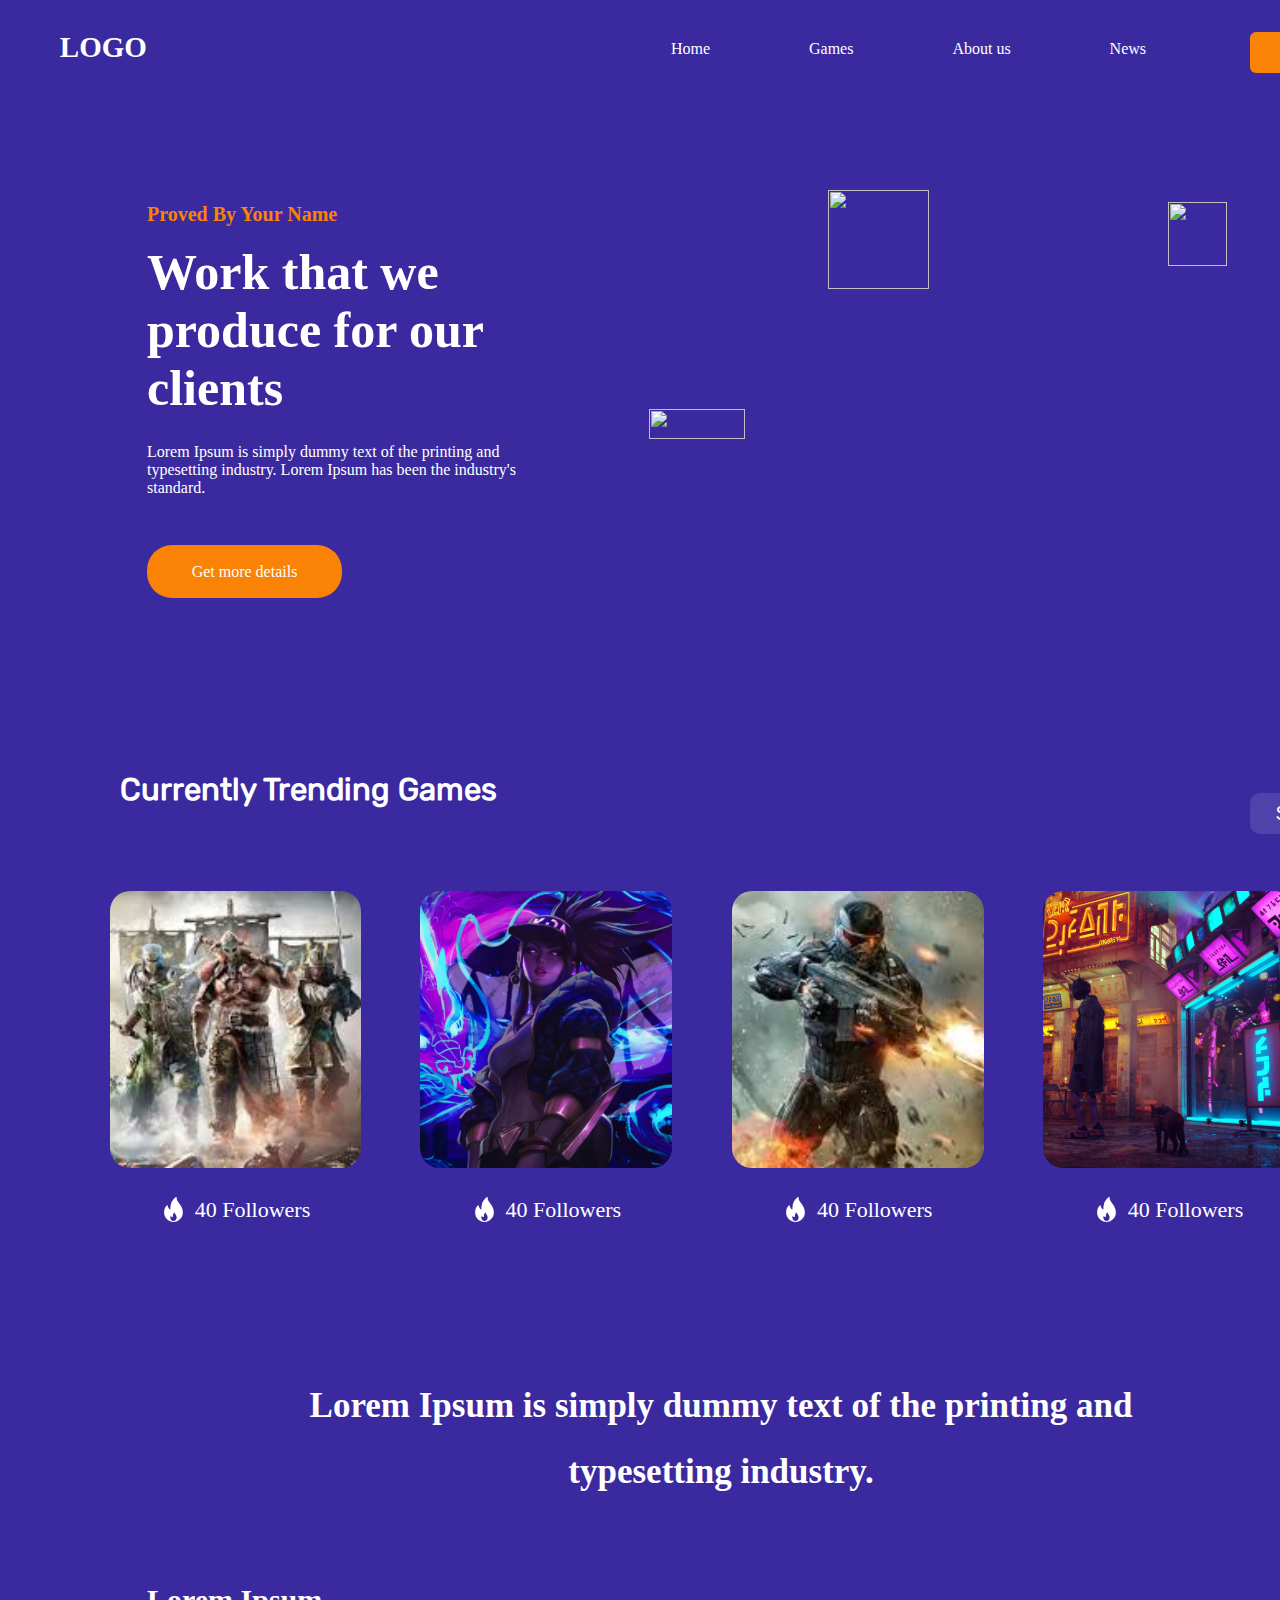
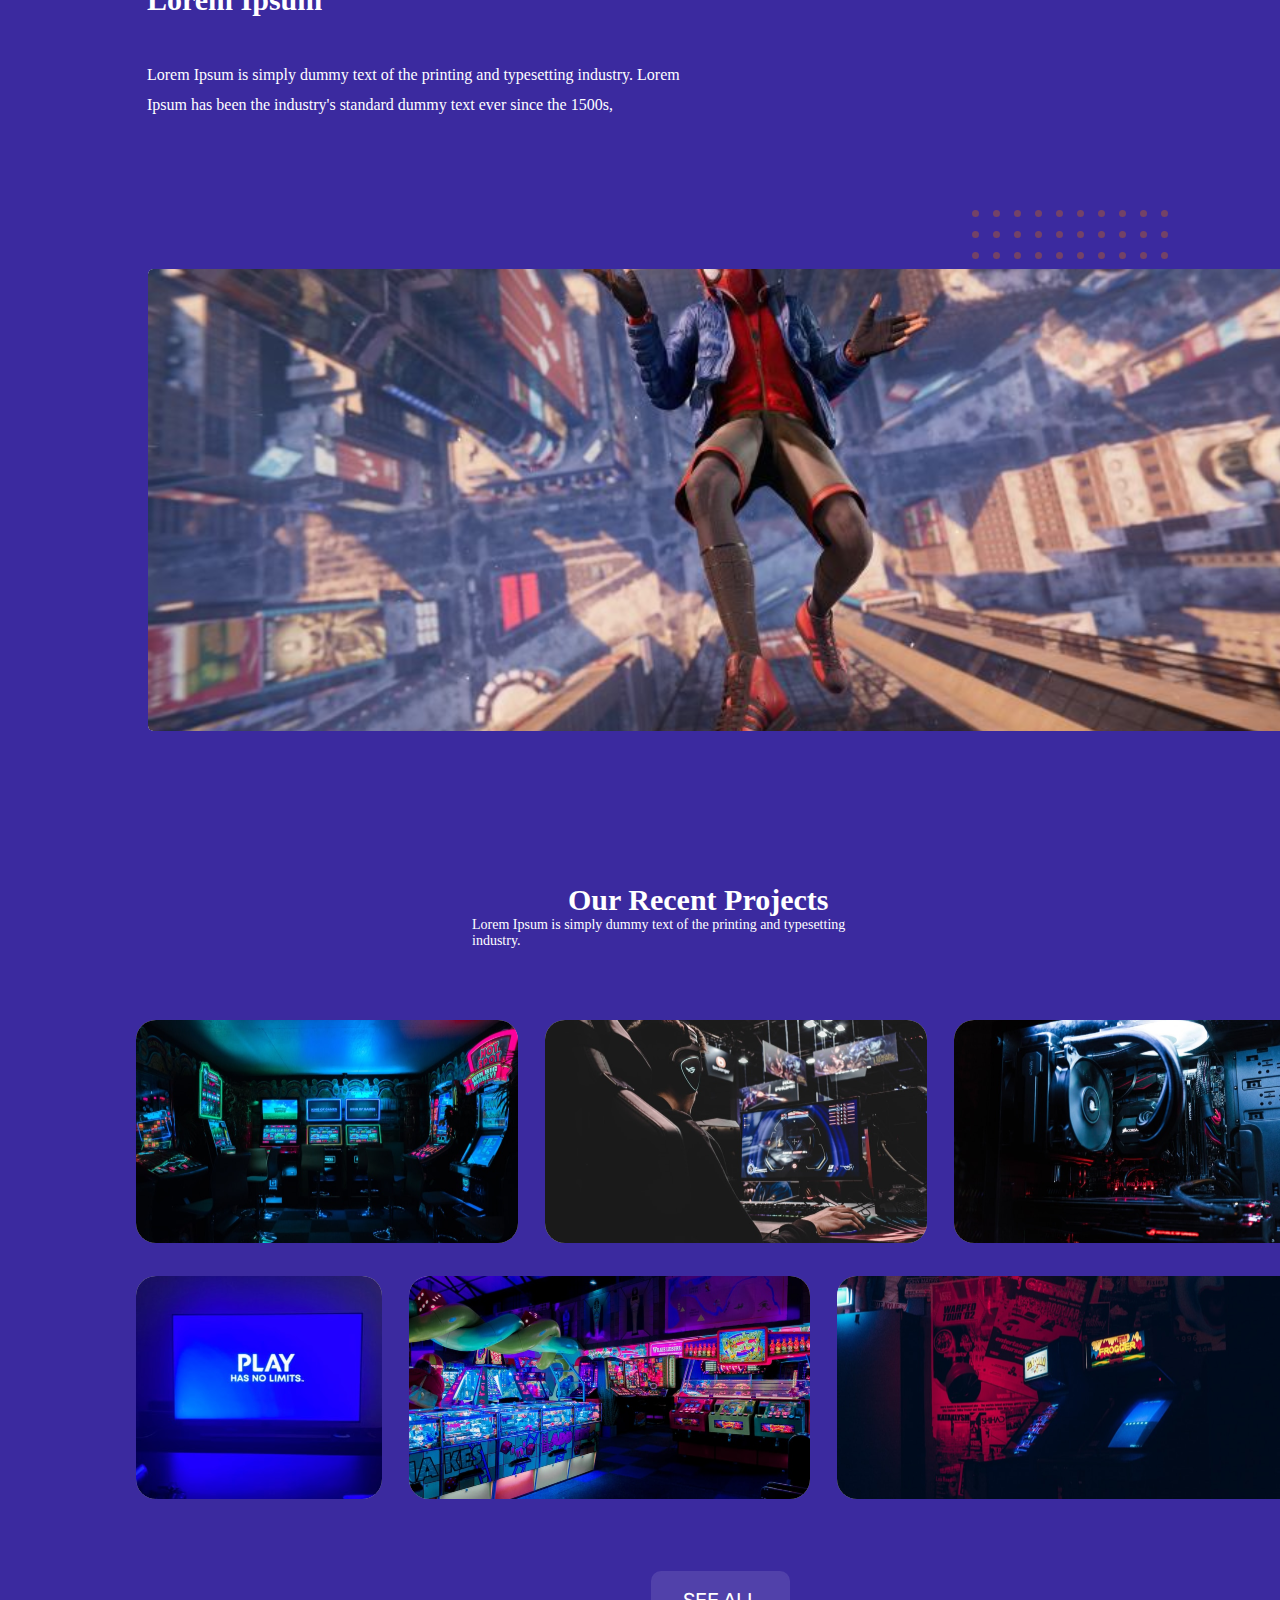
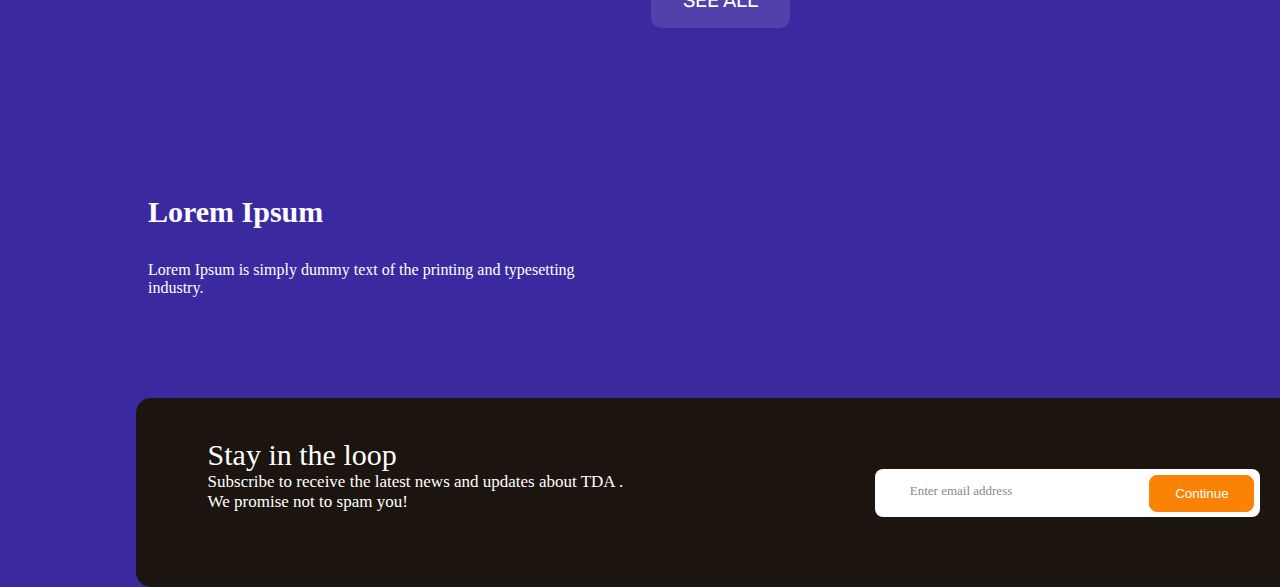
==== index.html @ ee5cc14a "edit code" ====
<!DOCTYPE html>
<html lang="en">
<head>
    <meta charset="UTF-8"/>
    <meta name="viewport" content="width=device-width, initial-scale=1.0"/>
    <meta name="description" content="Gaming-Website">
    <link rel="stylesheet" href="styles/style.css">
    <link rel="icon"  href="assets/images/favicon.svg">
    <title>GAMiFY</title>
</head>
<body>
<div id="div1">
    <div id="div2">
        LOGO
    </div>
    <div id="div4">
        <div id="div3">
            <a href="">Home</a>
            <a href="page2.html">Games</a>
            <a href="">About us</a>
            <a href="">News</a>
        </div>
        <button>light</button>
    </div>
</div>
<main>
    <div class="div5">
        <div class="div6">
            <p id="p1"><b>Proved By Your Name</b></p>
            <h1 id="p2">Work that we<br>produce for our <br> clients</h1>
            <p id="p3">Lorem Ipsum is simply dummy text of the printing and <br> typesetting
                industry. Lorem Ipsum has been the industry's <br> standard.</p>
            <button id="btn"><a href="#">Get more details</a></button>
        </div>
        <img id="img" src="assets/images/4aed1bc4524c8c056b1d97bb57a48953.svg" alt="joy_stick">
        <img id="img1" src="assets/images/7574eba020cb0c7fddd36f74c17ab9e2.svg" alt="">
        <img id="img2" src="assets/images/922ee7fe64427cb8f360647aacf513e4.svg" alt="">
        <img id="img3" src="assets/images/5994a73fb7debb6a504c5dfe9e16fc7e.svg" alt="">

    </div>
    <div id="div7">
        <div id="div7-top">
            <span id="spn">Currently Trending Games</span>
            <button id="btn1">SEE ALL</button>
        </div>
    </div>
    <div id="div8">
        <ul >

            <li class="second-section-buttom-li" >
                <article>
                    <img id="games" src="assets/images/Rectangle%2023.svg" alt="rect23">
                    <div class="picture-caption">
                        <img class="fire" src="assets/images/Group.svg" alt="fire">
                        <span class="followers">40 Followers</span>
                    </div>
                </article>
            </li>

            <li class="second-section-buttom-li" >
                <article>
                    <img id="games" src="assets/images/Rectangle 24.svg" alt="rect24">
                    <div class="picture-caption">
                        <img class="fire" src="assets/images/Group.svg" alt="fire">
                        <span class="followers">40 Followers</span>
                    </div>
                </article>
            </li>

            <li class="second-section-buttom-li" >
                <article>
                    <img id="games"  src="assets/images/Rectangle 25.svg" alt="rect25">
                    <div class="picture-caption">
                        <img class="fire" src="assets/images/Group.svg" alt="fire">
                        <span class="followers">40 Followers</span>
                    </div>
                </article>
            </li>

            <li class="second-section-buttom2-li" >
                <article>
                    <img id="games" src="assets/images/Rectangle 26.svg" alt="rect26">
                    <div class="picture-caption">
                        <img class="fire" src="assets/images/Group.svg" alt="fire">
                        <span class="followers">40 Followers</span>
                    </div>
                </article>
            </li>

        </ul>

    </div>
    <div id="div9">
        <p>
            Lorem Ipsum is simply dummy text of the printing and typesetting industry.
        </p>
    </div>
    <div>
        <p id="p4">
            <span id="span2">Lorem Ipsum</span>
            Lorem Ipsum is simply dummy text of the printing and typesetting industry. Lorem Ipsum has been the
            industry's
            standard dummy text ever since the 1500s,
        </p>
    </div>
    <div id="div10">
        <img id="spider" src="./assets/images/Rectangle%204.svg" alt="">
        <img id="dots" src="assets/images/Group%2021.svg" alt="">
    </div>

    <div class="div11">

        <div class="div12">

            <div >
                <span>Our Recent Projects</span>
                <p>Lorem Ipsum is simply dummy text of the printing and  typesetting <br> industry.</p>
            </div>

            <div class="div13">

                <div class="image1">
                    <img src="assets/images/Rectangle 15.svg" alt="rect 15">
                    <img src="assets/images/Rectangle 16.svg" alt="rect 16">
                    <img src="assets/images/Rectangle 17.svg" alt="rect 17">
                </div>

                <div class="image1">
                    <img src="assets/images/Rectangle 19.svg" alt="rect 19">
                    <img src="assets/images/Rectangle 18.svg" alt="rect 18">
                    <img src="assets/images/Rectangle 20.svg" alt="rect 20">
                </div>
            </div>

            <button id="see-all-button">SEE ALL</button>

        </div>
    </div>
    <div class="div14">
        <span>Lorem Ipsum</span>
        <p>Lorem Ipsum is simply dummy text of the printing and typesetting <br> industry. </p>
    </div>
    <div class="div15">

        <div class="div16">
            <span>Stay in the loop</span>
            <p>Subscribe to receive the latest news and updates about TDA . <br>We promise not to spam you! </p>
        </div>

        <div class="div17">
            <p>Enter email address</p>
            <button>Continue</button>
        </div>

    </div>

</main>

</body>
</html>
---- styles/style.css ----
@import "header.css";
@font-face {
  font-family: rubik;
  src: url(../assets/fonts/Rubik-Regular.ttf);
}
* {
  padding: 0;
  margin: 0;
  box-sizing: border-box;
  font-family: Poppins, serif;

}
body{
  width: 1440px;
  color: white;

}
/* 2. we use :root for default variables */
:root {
  /* --"somekey-attr": "somevalue" i.e : */
  --primary-100: #3B2A9F;
  --secondary:#FA8305;
  --white:#ffffff;
  --primary2-100 : #5141AA;
  --gray : #898989;
  --black-700: #000;

}
/* 3. and we use it like this */
.div5{
  background-color: var(--primary-100);
  display: flex;
  flex-direction: row;
  justify-content: space-between;
}
#img{
  margin-left:147px;
  width:806px;
  height:761px;
}
#img1{
  width: 59px;
  height: 64px;
  position: absolute;
  left: 1168px;
  top: 202px;
}
#img2{
  width: 101px;
  height: 99px;
  position: absolute;
  left: 828px;
  top: 190px;
}
#img3{
  width: 96px;
  height: 30px;
  position: absolute;
  left: 649px;
  top: 409px;
}
#pa{
  width: 527px;
  height: 409px;
}

main{
  background-color: var(--primary-100);
}
.div6{
  margin-left: 147px;
  height: 409px;
  width:max-content;
  margin-top: 203px;

}
#p1{
  font-weight: 700;
  width: 479px;
  color: var(--secondary);
  font-size: 20px;
}

#p2{
  color: var(--white);
  font-size: 50px;
  font-weight: 700;
  margin-top: 17px;

}
#p3{
  color: var(--white);
  font-size: 16px;
  font-weight: 500;
  margin-top: 26px;

}
#btn{
  width: 195px;
  height: 53px;
  margin-top: 48px;
  border-radius: 25px;
  font-size: 16px;
  background-color: var(--secondary);
  border:none;
  color: var(--white);
}
#btn a{
  text-decoration: none;
  font-size: 16px;
  color: var(--white);
}

#btn1{
  background-color: #5141AA;
  font-size: 20px;
  border-radius: 10px;
  font-weight: 500;
  line-height: 37.5px;
}

ul{
  list-style: none;
  display: flex;
  flex-direction: row;
  justify-content: space-between;
  gap: 47px;
  margin-left: 110px;
  margin-right: 146px;
  margin-top: 57px;
}
#div7-top{
  font-family: rubik, serif;
  display: flex;
  justify-content: space-between;
  margin-bottom: 57px;
}
#spn{
  font-family: rubik, serif;
font-weight: 700;
  font-size: 31px;
  line-height: 58px;
  margin-left: 120px;
}
.fire{
  width: 25px;
  height: 25px;
}
.picture-caption{
  margin-top: 25px;
  display: flex;
  flex-direction: row;
  justify-content: center;
  gap: 9px;
  color: var(--white);
  font-family: Rubik;
  font-size: 22px;
  font-weight: 500;
}
.games:hover{
  opacity: 0.5;
}
#div9{
  width: 826px;
  height:132px;
  margin-left: 308px;
  font-family: Poppins,sans-serif;
  font-weight: 600;
  font-size: 35px;
  line-height: 65.63px;
  display: flex;
  text-align: center;
  margin-right: 306px;
  margin-top: 150px;

}
.span1:hover .fire{
  transform: scale(2);
}
#span2{
  margin-bottom: 32px;
  display: block;
  font-family: Poppins, serif;
  font-size: 30px;
  font-weight: 600;
  line-height: 56px;
  text-align: left;

}
#p4{
  width: 545px;
  height: 101px;
  margin-top: 67px;
  margin-left: 147px;
  font-family: Poppins,serif;
  font-size: 16px;
  font-weight: 400;
  line-height: 30px;
  text-align: left;

}
#div10{
  margin-top: 150px;
  margin-left: 148px;
}
#dots{
  position: absolute;
  left: 972px;
  top: 1810px;


}
#spider{

  width: 1146px;
  height: 462px;
  border-radius: 5px;
  margin-top: 46px;
  /*margin-left: 148px;*/
  margin-right: 146px;
  z-index: 1;
  position: relative;
}
.div11{
  width: 1440px;
  height: 678px;
}
.div12{
  margin-top: 148px;
  color: var(--white);
}

.div12 span{
  width: 305px;
  display: block;
  font-weight: 700;
  font-size: 30px;
  margin-left: 568px;
  margin-right: 567px;
}
.div12 p{
  width: 497px;
  font-weight: 400;
  font-size: 14px;
  margin-left: 472px;
  margin-right: 470px;
}
.div13{
  margin-top: 71px;
  margin-left: 136px;
  margin-right: 134px;
  display: flex;
  flex-direction: column;
  gap: 33px;
}
.image1{
  display: flex;
  flex-direction: row;
  gap: 27px;

}
#see-all-button{
  margin-left: 651px;
  margin-right: 650px;
  margin-top: 72px;
  width: 139px;
  height: 57px;
  font-family: Rubik;
  font-weight: 500;
  font-size: 20px;
  background-color: var(--primary2-100);
  border: 2px solid var(--primary2-100);
  border-radius: 10px;
  color: var(--white);
}

.div14{
  margin-top: 234px;
  width: 545px;
  height: 129px;
  margin-left: 148px;
  color: var(--white);
}

.div14 span{
  font-weight: 600;
  font-size: 30px;
}
.div14 p{
  font-weight: 400;
  font-size: 16px;
  margin-top: 32px;
}
.div15{
  background-color:#1C140F;
  width: 1170px;
  height: 189px;
  border-radius: 15px;
  margin-left: 136px;
  margin-right: 134px;
  margin-top: 74px;
  display: flex;
  flex-direction: row;
  justify-content: space-around;
}
.div16{
  color: var(--white);
  width: 636px;
  height: 107px;
  margin-left: 56px;
  margin-top: 40px;
  margin-bottom: 41px;
}
.div16 span{
  font-weight: 500;
  font-size: 30px;
}
.div16 p{
  width: 636px;
  font-weight: 400;
  font-size: 17px;
}
.div17{
  width: 385.68px;
  height: 48px;
  margin-top: 71px;
  margin-right: 30px;
  background-color: var(--white);
  border-radius: 8px;
  display: flex;
  flex-direction: row;
  align-items: center;
  justify-content: space-between;
}

.div17 p{

  font-size: 13px;
  font-weight: 300;
  width: 200px;
  height: 20px;
  color: var(--gray);
  margin-left: 35px;
}
.div17 button{
  background-color: var(--secondary);
  color: var(--white);
  width: 105px;
  height: 37px;
  border: 1px solid var(--secondary);
  border-radius: 8px;
  margin-right: 6px;
  margin-top: 1px;
}

/* good luck */
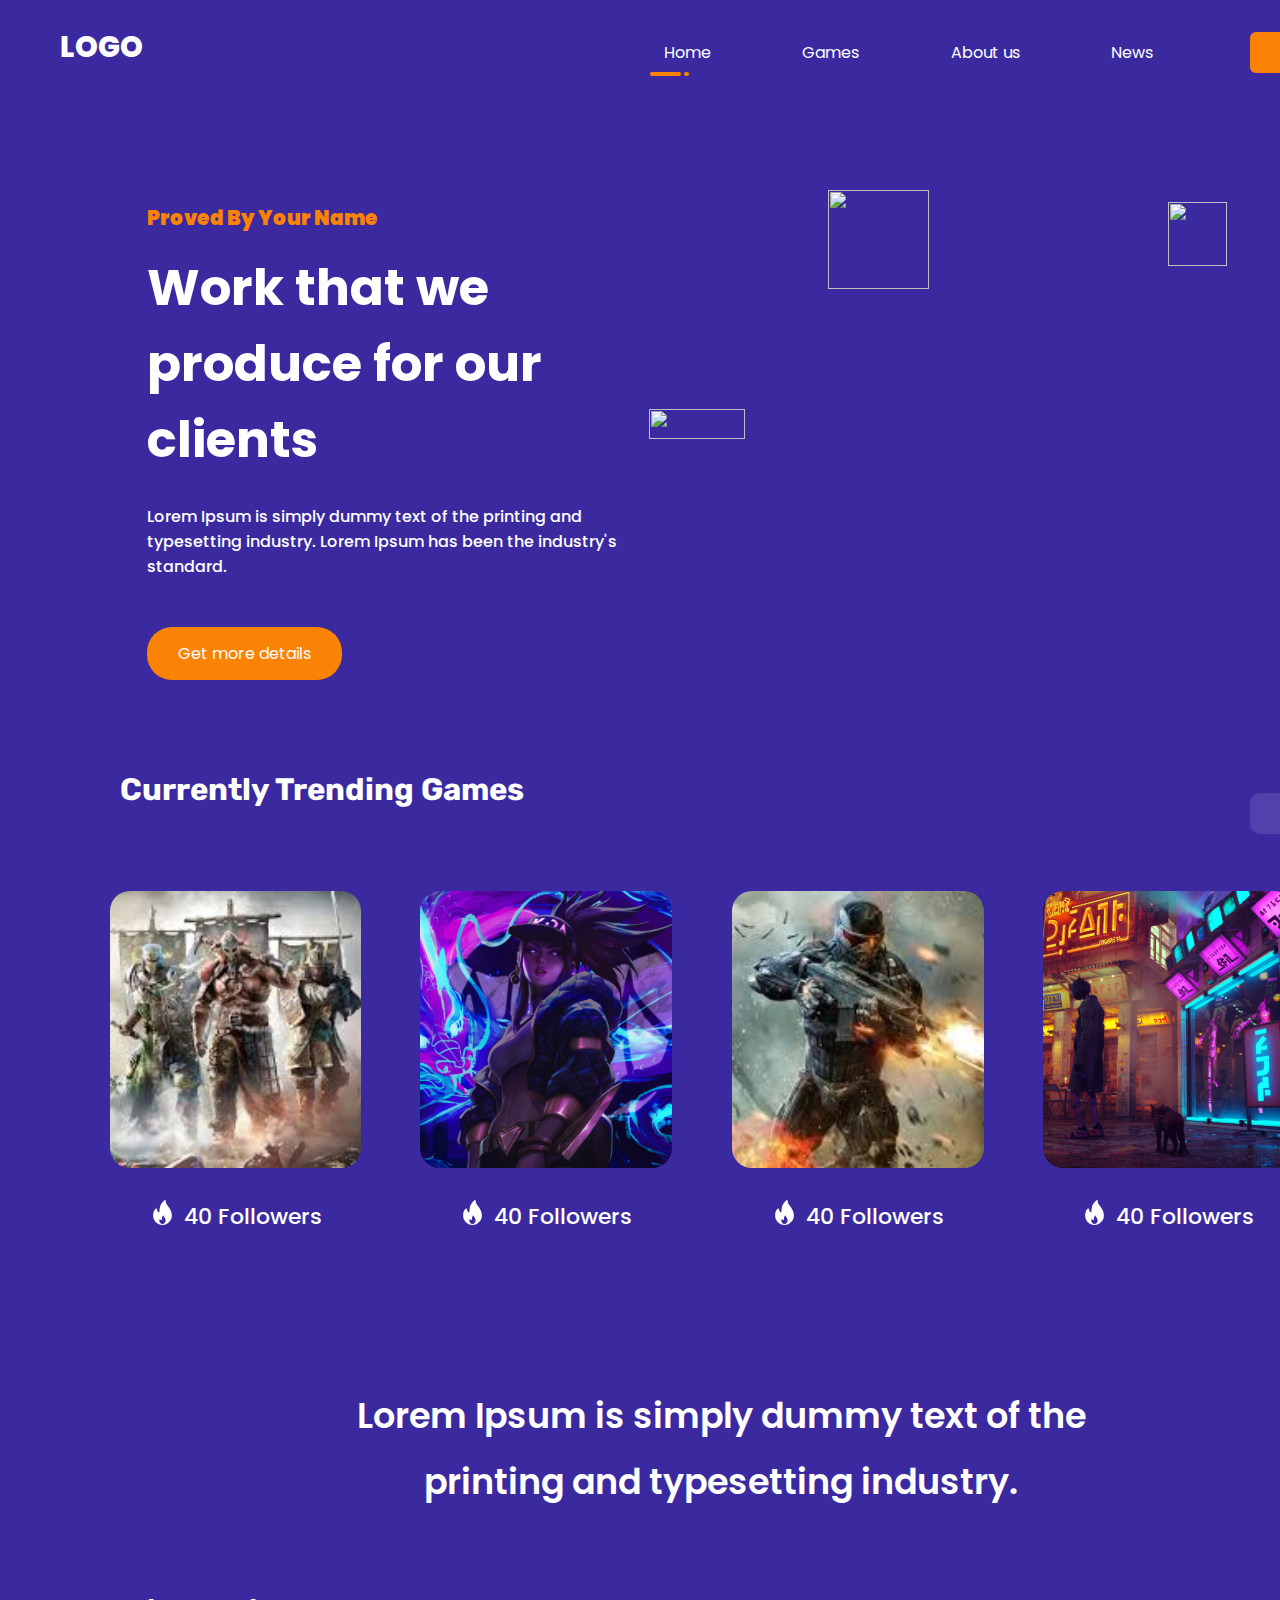
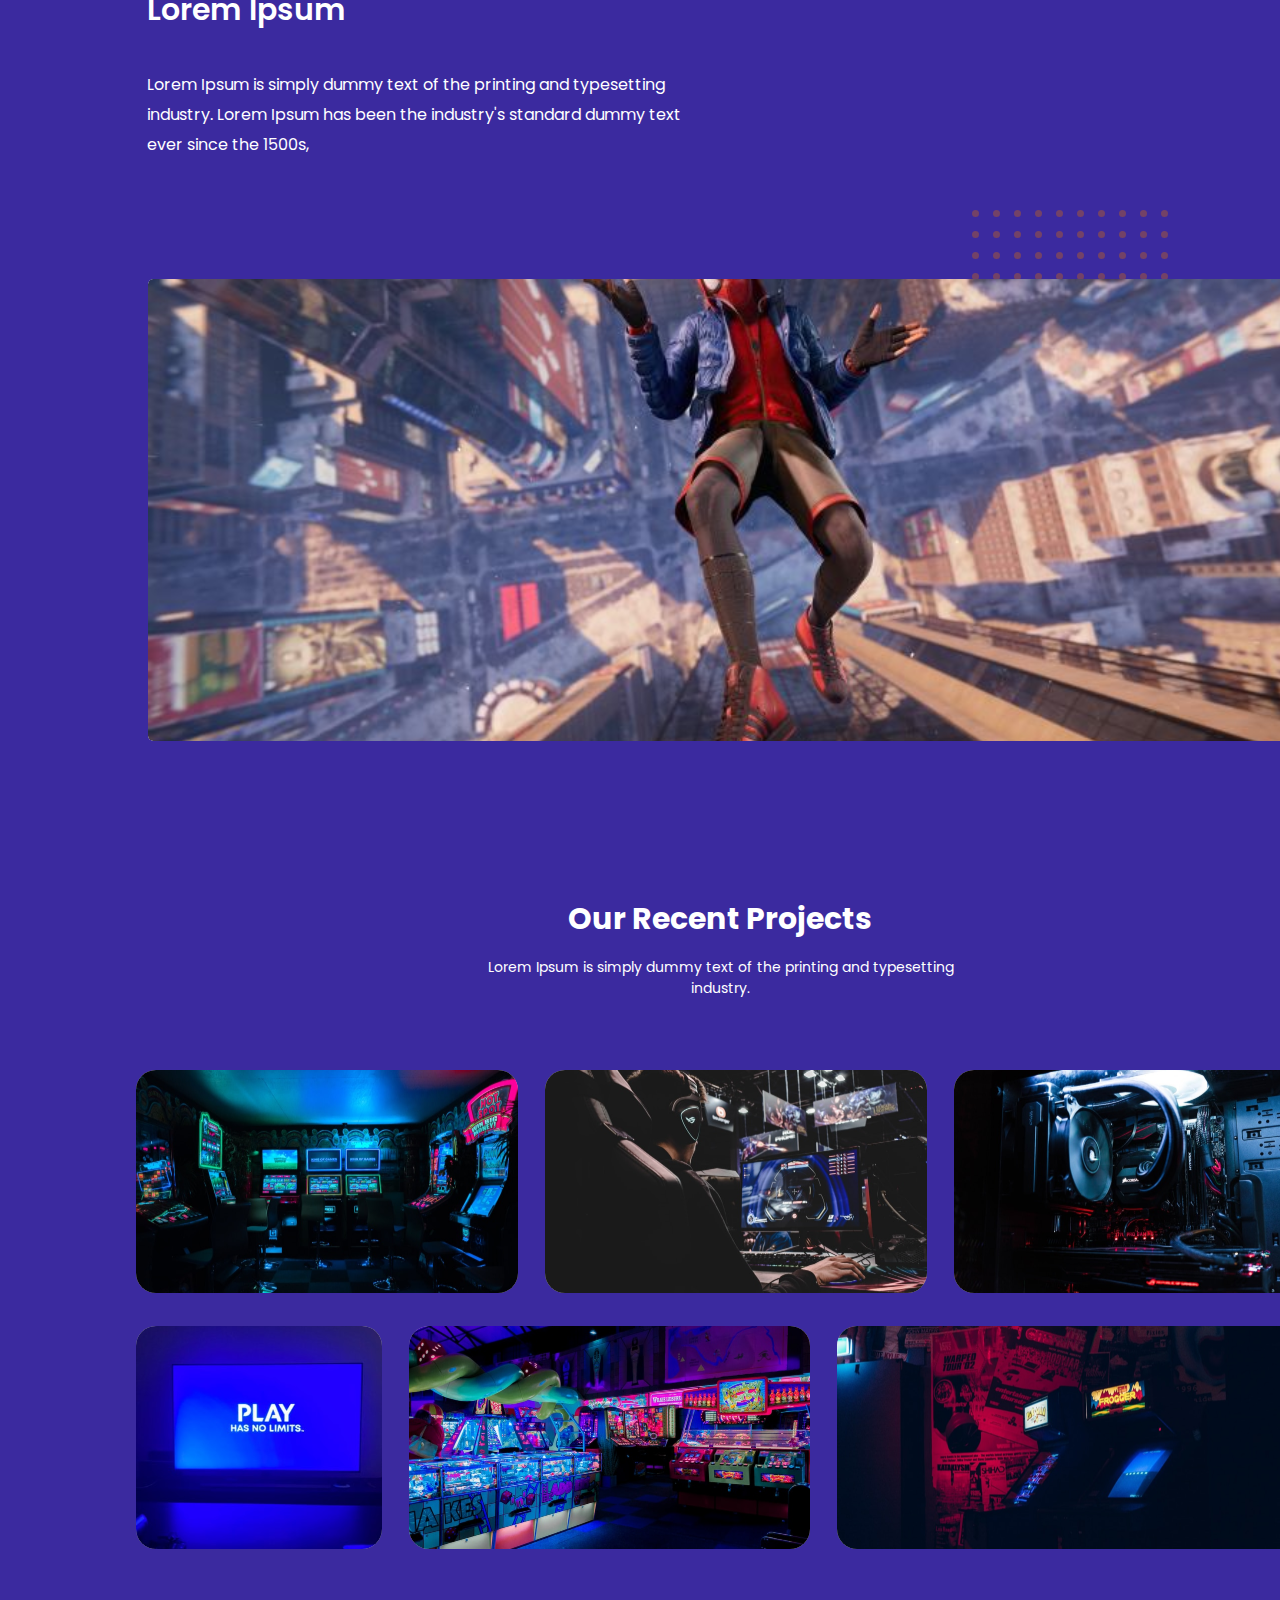
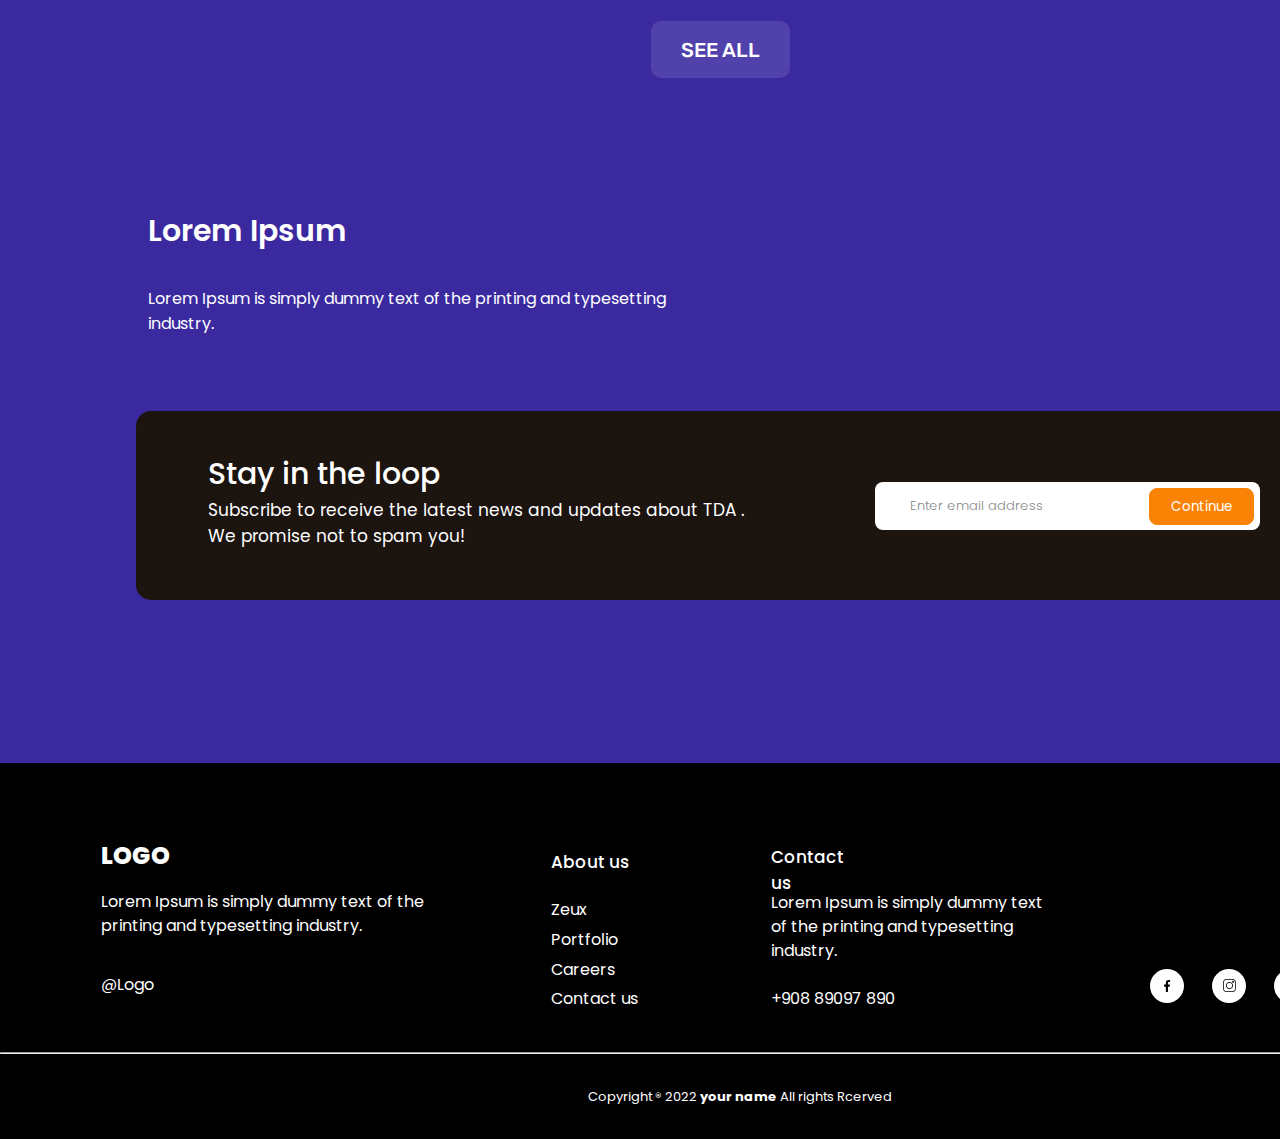
==== commit caea149d: "edit code" ====
--- a/index.html
+++ b/index.html
@@ -5,8 +5,17 @@
     <meta name="viewport" content="width=device-width, initial-scale=1.0"/>
     <meta name="description" content="Gaming-Website">
     <link rel="stylesheet" href="styles/style.css">
-    <link rel="icon"  href="assets/images/favicon.svg">
+    <link rel="stylesheet" href="styles/footer.css">
+    <link rel="stylesheet" href="styles/header.css">
+    <link rel="icon" href="assets/images/favicon.svg">
     <title>GAMiFY</title>
+    <link href="https://fonts.googleapis.com/css2?family=Poppins:ital,wght@0,200;0,300;0,400;0,500;0,600;0,700;0,800;0,900;1,400;1,500;1,600&family=Rubik:ital,wght@0,300..900;1,300..900&display=swap"
+          rel="stylesheet">
+    <link rel="preconnect" href="https://fonts.googleapis.com">
+    <link rel="preconnect" href="https://fonts.gstatic.com" crossorigin>
+    <link href="https://fonts.googleapis.com/css2?family=Poppins:ital,wght@0,200;0,300;0,400;0,500;0,600;0,700;0,800;0,900;1,400;1,500;1,600&family=Rubik:wght@300..900&display=swap"
+          rel="stylesheet">
+
 </head>
 <body>
 <div id="div1">
@@ -15,7 +24,13 @@
     </div>
     <div id="div4">
         <div id="div3">
-            <a href="">Home</a>
+            <a href="index.html">
+                Home
+                <div class="line-dot">
+                    <div id="line"></div>
+                    <div id="dot"></div>
+                </div>
+            </a>
             <a href="page2.html">Games</a>
             <a href="">About us</a>
             <a href="">News</a>
@@ -45,41 +60,41 @@
         </div>
     </div>
     <div id="div8">
-        <ul >
-
-            <li class="second-section-buttom-li" >
-                <article>
-                    <img id="games" src="assets/images/Rectangle%2023.svg" alt="rect23">
-                    <div class="picture-caption">
-                        <img class="fire" src="assets/images/Group.svg" alt="fire">
-                        <span class="followers">40 Followers</span>
-                    </div>
-                </article>
-            </li>
-
-            <li class="second-section-buttom-li" >
-                <article>
-                    <img id="games" src="assets/images/Rectangle 24.svg" alt="rect24">
-                    <div class="picture-caption">
-                        <img class="fire" src="assets/images/Group.svg" alt="fire">
-                        <span class="followers">40 Followers</span>
-                    </div>
-                </article>
-            </li>
-
-            <li class="second-section-buttom-li" >
-                <article>
-                    <img id="games"  src="assets/images/Rectangle 25.svg" alt="rect25">
-                    <div class="picture-caption">
-                        <img class="fire" src="assets/images/Group.svg" alt="fire">
-                        <span class="followers">40 Followers</span>
-                    </div>
-                </article>
-            </li>
-
-            <li class="second-section-buttom2-li" >
-                <article>
-                    <img id="games" src="assets/images/Rectangle 26.svg" alt="rect26">
+        <ul class="ul">
+
+            <li class="second-section-buttom-li">
+                <article>
+                    <img class="games" src="assets/images/Rectangle%2023.svg" alt="rect23">
+                    <div class="picture-caption">
+                        <img class="fire" src="assets/images/Group.svg" alt="fire">
+                        <span class="followers">40 Followers</span>
+                    </div>
+                </article>
+            </li>
+
+            <li class="second-section-buttom-li">
+                <article>
+                    <img class="games" src="assets/images/Rectangle 24.svg" alt="rect24">
+                    <div class="picture-caption">
+                        <img class="fire" src="assets/images/Group.svg" alt="fire">
+                        <span class="followers">40 Followers</span>
+                    </div>
+                </article>
+            </li>
+
+            <li class="second-section-buttom-li">
+                <article>
+                    <img class="games" src="assets/images/Rectangle 25.svg" alt="rect25">
+                    <div class="picture-caption">
+                        <img class="fire" src="assets/images/Group.svg" alt="fire">
+                        <span class="followers">40 Followers</span>
+                    </div>
+                </article>
+            </li>
+
+            <li class="second-section-buttom2-li">
+                <article>
+                    <img class="games" src="assets/images/Rectangle 26.svg" alt="rect26">
                     <div class="picture-caption">
                         <img class="fire" src="assets/images/Group.svg" alt="fire">
                         <span class="followers">40 Followers</span>
@@ -112,9 +127,9 @@
 
         <div class="div12">
 
-            <div >
+            <div>
                 <span>Our Recent Projects</span>
-                <p>Lorem Ipsum is simply dummy text of the printing and  typesetting <br> industry.</p>
+                <p>Lorem Ipsum is simply dummy text of the printing and typesetting <br> industry.</p>
             </div>
 
             <div class="div13">
@@ -151,8 +166,41 @@
             <p>Enter email address</p>
             <button>Continue</button>
         </div>
-
-    </div>
+    </div>
+    <footer>
+
+        <div class="div20">
+            <div class="div20-1">
+                <p class="sec1">LOGO</p>
+                <p class="sec2">Lorem Ipsum is simply dummy text of the <br> printing and typesetting industry. </p>
+                <p class="sec3">@Logo</p>
+            </div>
+            <div class="div20-2">
+                <p id="about-us">About us</p>
+                <ul class="about-ul">
+                    <li>Zeux</li>
+                    <li>Portfolio</li>
+                    <li>Careers</li>
+                    <li>Contact us</li>
+                </ul>
+            </div>
+            <div class="div20-3">
+                <p class="sec1">Contact us</p>
+                <p class="sec2">Lorem Ipsum is simply dummy text <br> of the printing and typesetting <br> industry.
+                </p>
+                <p class="sec3">+908 89097 890</p>
+            </div>
+            <div class="div20-4">
+                <img src="assets/images/Group 5.svg" alt="">
+                <img src="assets/images/Group 11.svg" alt="">
+                <img src="assets/images/Group 10.svg" alt="">
+                <img src="assets/images/Group 9.svg" alt="">
+            </div>
+        </div>
+        <div id="copy"><p>Copyright ® 2022 <b>your name</b> All rights Rcerved</p></div>
+        <hr id="hr">
+
+    </footer>
 
 </main>
 
--- a/styles/style.css
+++ b/styles/style.css
@@ -1,4 +1,5 @@
 @import "header.css";
+@import "footer.css";
 @font-face {
   font-family: rubik;
   src: url(../assets/fonts/Rubik-Regular.ttf);
@@ -27,6 +28,26 @@
 
 }
 /* 3. and we use it like this */
+#line{
+  width: 30.97px;
+  height: 4px;
+  background-color: #FA8305;
+  border-radius: 20px;
+}
+#dot{
+  width: 5px;
+  height: 4px;
+  border-radius: 20px;
+  background-color: #FA8305;
+}
+.line-dot{
+  display: flex;
+  flex-direction: row;
+  gap: 3px;
+  margin-top: 6.8px;
+  position: relative;
+  right: 13.99px;
+}
 .div5{
   background-color: var(--primary-100);
   display: flex;
@@ -119,7 +140,7 @@
   line-height: 37.5px;
 }
 
-ul{
+.ul{
   list-style: none;
   display: flex;
   flex-direction: row;
@@ -137,7 +158,7 @@
 }
 #spn{
   font-family: rubik, serif;
-font-weight: 700;
+  font-weight: 700;
   font-size: 31px;
   line-height: 58px;
   margin-left: 120px;
@@ -174,8 +195,9 @@
   margin-top: 150px;
 
 }
-.span1:hover .fire{
-  transform: scale(2);
+.picture-caption:hover .fire{
+  transform: scale(1.3);
+  transition: ease-in-out;
 }
 #span2{
   margin-bottom: 32px;
@@ -231,12 +253,13 @@
 }
 
 .div12 span{
-  width: 305px;
+  width: 350px;
   display: block;
   font-weight: 700;
   font-size: 30px;
   margin-left: 568px;
   margin-right: 567px;
+  margin-bottom: 15px;
 }
 .div12 p{
   width: 497px;
@@ -244,6 +267,7 @@
   font-size: 14px;
   margin-left: 472px;
   margin-right: 470px;
+  text-align: center;
 }
 .div13{
   margin-top: 71px;
@@ -352,5 +376,11 @@
   margin-right: 6px;
   margin-top: 1px;
 }
+#div18{
+  background-color: #070707;
+  width: 1440px;
+  height: 376px;
+
+}
 
 /* good luck */
--- a/styles/footer.css
+++ b/styles/footer.css
@@ -0,0 +1,174 @@
+@font-face {
+    font-family: Poppins;
+    src: url(../assets/fonts/Poppins-Regular.ttf);
+    src: url(../assets/fonts/Poppins-Bold.ttf);
+}
+@font-face {
+    font-family: Rubik;
+    src: url(../assets/fonts/Rubik-Bold.ttf);
+}
+
+*{
+    font-family: Poppins;
+}
+body{
+    width: 1440px;
+    padding: 0;
+    margin: 0;
+    box-sizing: border-box;
+}
+
+:root {
+    --black-700: #000000;
+    --primary : #3B2A9F;
+    --white : #FFFFFF;
+    --secondary :#FA8305;
+    --primary2-100 : #5141AA;
+    --gray : #898989;
+    --purple: #B000DC1C;
+    --red: #DC42001C;
+    --green: #00DC8D1C;
+    --black: #1C140F;
+    --gray2: #D2D2D2;
+}
+
+.elementOne {
+    background-color: var(--black-700);
+}
+footer{
+    width: 1440px;
+    height: 376px;
+    background-color: var(--black-700);
+    margin-top: 163px;
+}
+.div20-1 .sec1{
+    width: 68px;
+    height: 37px;
+    font-weight: 800;
+    font-size: 24px;
+    line-height: 36.84px;
+    color: #FFFFFF;
+}
+.div20-1 .sec2{
+    width: 372px;
+    height: 58px;
+    font-weight: 400;
+    font-size: 16px;
+    line-height: 24px;
+    color: #FFFFFF;
+    margin-top: 15px;
+}
+.div20-1 .sec3{
+    width: 196px;
+    height: 23px;
+    font-weight: 400;
+    font-size: 16px;
+    line-height: 24px;
+    color: #FFFFFF;
+    margin-top: 25px;
+}
+#about-us{
+    width: 76px;
+    height: 26px;
+    font-weight: 500;
+    font-size: 17px;
+    line-height: 25.5px;
+    color: #FFFFFF;
+    white-space: nowrap;
+}
+.about-ul{
+    width: 372px;
+    height: 117px;
+    font-weight: 400;
+    font-size: 16px;
+    line-height: 29.81px;
+    color: #FFFFFF;
+    list-style-type: none;
+    margin-top: 15px ;
+    bottom: -1px;
+    position: absolute;
+}
+.div20-3 .sec1{
+    width: 94px;
+    height: 26px;
+    font-weight: 500;
+    font-size: 17px;
+    line-height: 25.5px;
+    color: #FFFFFF;
+}
+.div20-3 .sec2{
+    width: 282px;
+    height: 76px;
+    font-weight: 400;
+    font-size: 16px;
+    line-height: 24px;
+    color: #FFFFFF;
+    margin-top: 20px;
+}
+.div20-3 .sec3{
+    width: 141px;
+    height: 28px;
+    font-weight: 400;
+    font-size: 16px;
+    line-height: 24px;
+    color: #FFFFFF;
+    margin-top: 20px;
+}
+.div20{
+    display: flex;
+    flex-direction: row;
+    justify-content: space-between;
+}
+.div20-4{
+    display: flex;
+    flex-direction: row;
+    margin-top: 196px;
+    position: absolute;
+    left: 1136px;
+}
+.footer-sec1-4 img{
+    width: 80px;
+    height: 80px;
+}
+.div20-1{
+    margin-top: 75px;
+    height: 161px;
+    margin-bottom: 53px;
+    position: absolute;
+    left: 101px;
+}
+.div20-2{
+    margin-top: 87px;
+    height: 161px;
+    position: absolute;
+    color: var(--white);
+    left: 551px;
+}
+.div20-3{
+    margin-top: 82px;
+    height: 161px;
+    position: absolute;
+    left: 771px;
+}
+footer #copy{
+    color: #FFFFFF;
+    margin-top: 322px;
+    margin-left: 588px;
+    width: 300px;
+    height: 25px;
+    font-weight: 400;
+    font-size: 13px;
+    line-height: 24.78px;
+    white-space: nowrap;
+}
+#copy b{
+    color: var(--white);
+    font-weight: 700;
+    font-size: 13px;
+    line-height: 24.78px;
+}
+#hr{
+    position: relative;
+    bottom: 58px;
+    color: var(--gray2);
+}--- a/styles/header.css
+++ b/styles/header.css
@@ -0,0 +1,84 @@
+/* 1. don't modify this style */
+@font-face {
+    font-family: rubik;
+    src: url(../assets/fonts/Rubik-Regular.ttf);
+}
+* {
+    padding: 0;
+    margin: 0;
+    box-sizing: border-box;
+    font-family: Poppins, serif;
+
+}
+body{
+    width: 1440px;
+    color: white;
+
+}
+/* 2. we use :root for default variables */
+:root {
+    /* --"somekey-attr": "somevalue" i.e : */
+    --primary-100: #3B2A9F;
+    --secondary:#FA8305;
+    --white:#ffffff;
+    --primary2-100 : #5141AA;
+    --gray : #898989;
+    --black-700: #000;
+
+}
+/* 3. and we use it like this */
+
+
+#div1 {
+    background-color: var(--primary-100);
+    height: 100px;
+    position: fixed;
+    width: 1440px;
+    display: flex;
+    flex-direction: row;
+    justify-content: space-between;
+    color: white;
+    z-index: 2;
+}
+
+#div2{
+    font-size: 29px;
+    font-weight: 800;
+    line-height: 44.51px;
+    margin-left: 59.81px;
+    margin-top: 25px;
+    margin-bottom: 30px;
+}
+#div3{
+    width: 673px;
+    height: 41px;
+    margin-top: 40px;
+    display: flex;
+    justify-content: space-evenly;
+
+}
+#div4{
+    display: flex;
+    gap: 5px;
+}
+button{
+    font-family: Poppins,sans-serif;
+    color: white;
+    background-color:var(--secondary);
+    border-radius: 6px;
+    width: 131px;
+    height: 41px;
+    border: none;
+    margin-top: 32px;
+    margin-right: 59px;
+
+}
+a{
+    text-decoration: none;
+    color: white;
+}
+a:active{
+    border-bottom-style:solid;
+    border-bottom-color: var(--secondary);
+    border-bottom-width: 3px;
+}